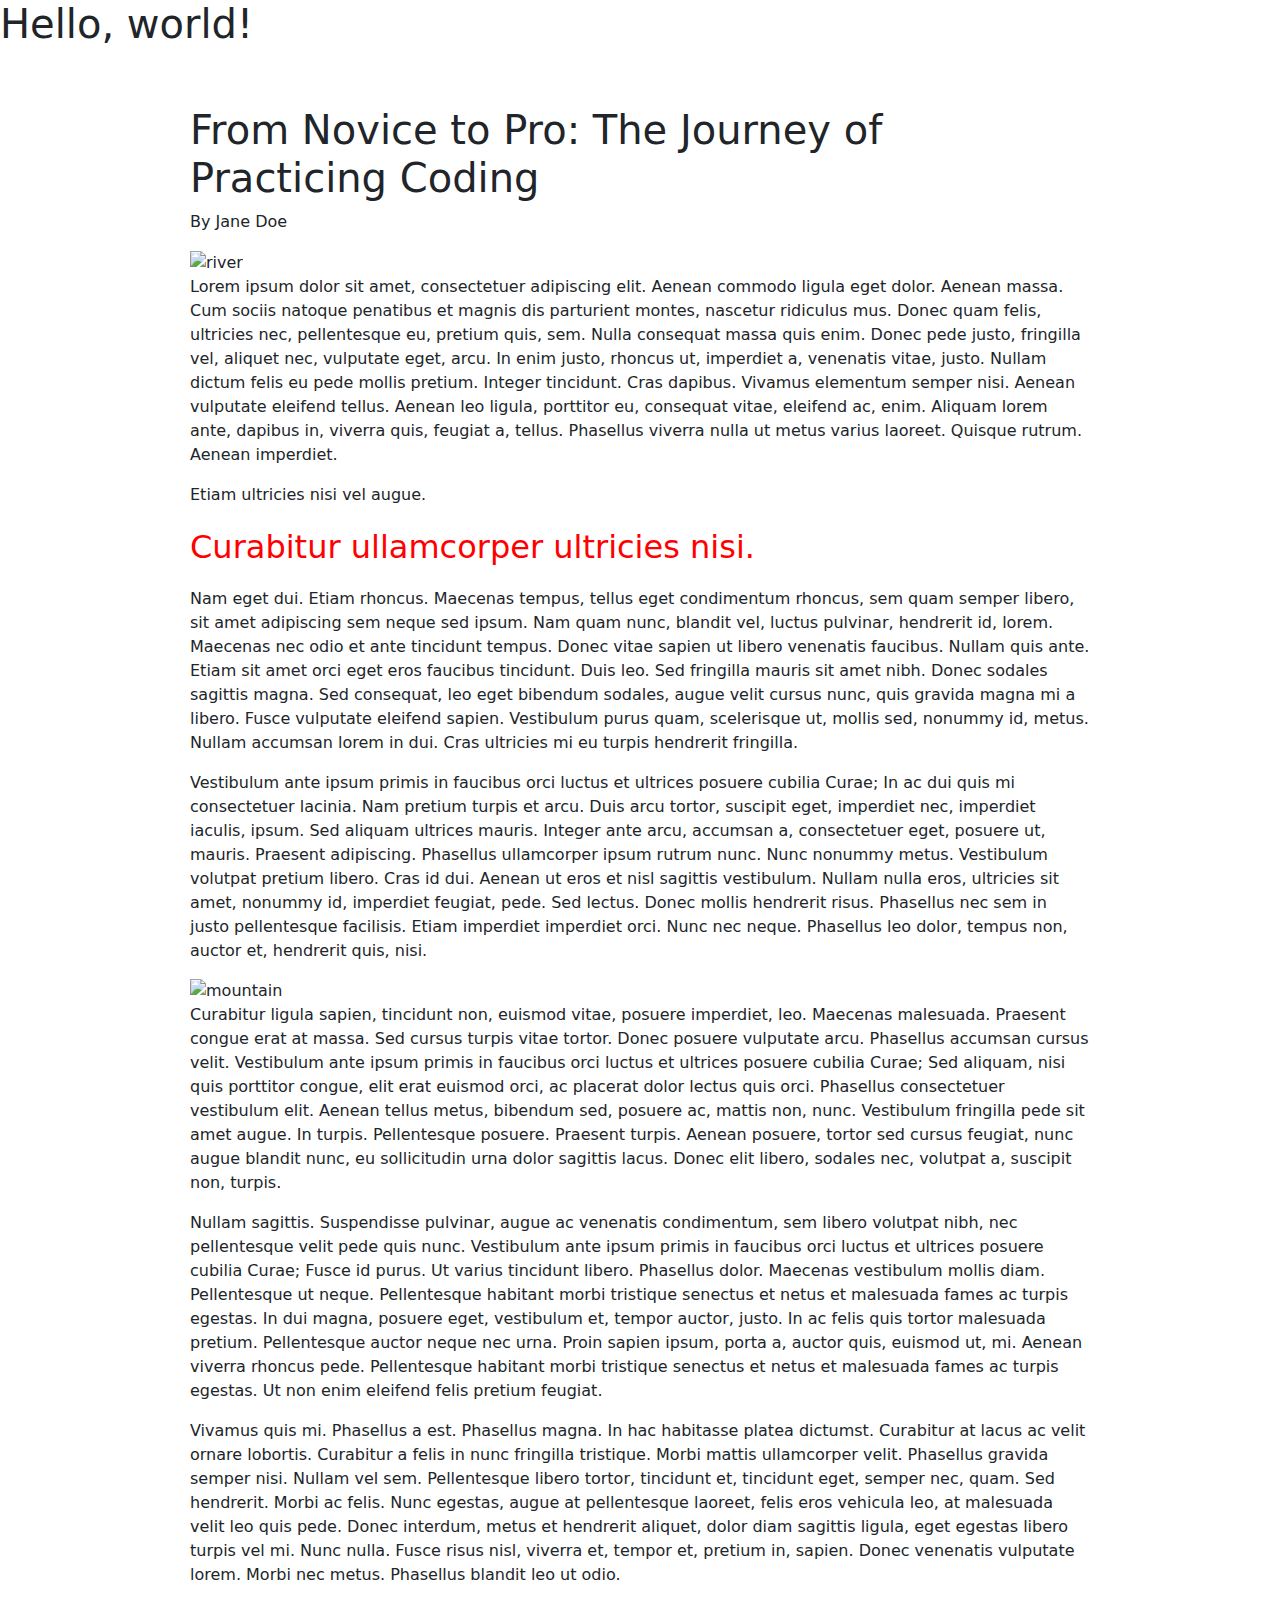
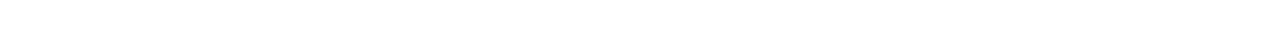
==== bootstrap-practice/index.html @ ab533476 "bootstrap summary" ====
<!doctype html>

<html lang="en">

<head>
    <link href="https://cdn.jsdelivr.net/npm/bootstrap@5.3.3/dist/css/bootstrap.min.css" rel="stylesheet" integrity="sha384-QWTKZyjpPEjISv5WaRU9OFeRpok6YctnYmDr5pNlyT2bRjXh0JMhjY6hW+ALEwIH" crossorigin="anonymous">
  <link rel="stylesheet" href="style.css">
    <meta charset="utf-8">
    <meta name="viewport" content="width=device-width, initial-scale=1">
    
  <title>Boostrap Practice Assignment</title>
    
  <!-- Bootstrap CSS -->
    <link href="https://cdn.jsdelivr.net/npm/bootstrap@5.3.3/dist/css/bootstrap.min.css" rel="stylesheet" integrity="sha384-QWTKZyjpPEjISv5WaRU9OFeRpok6YctnYmDr5pNlyT2bRjXh0JMhjY6hW+ALEwIH" crossorigin="anonymous">

  <!-- My external stylesheet -->
  <link href="style.css" rel="stylesheet" type="text/css">
  
  </head>

  <body>
    <h1>Hello, world!</h1>
      <div class="container">
        <div class="row">
          <div class="col-*-*">
            <h1> From Novice to Pro: The Journey of Practicing Coding</h1>
          <p>By Jane Doe</p>
            <img src="https://hkim140.github.io/652-interactive-design-development/bootstrap-practice/water-trees.jpg" alt="river" width="100%">
          <p>Lorem ipsum dolor sit amet, consectetuer adipiscing elit. Aenean commodo ligula eget dolor. Aenean massa. Cum sociis natoque penatibus et magnis dis parturient montes, nascetur ridiculus mus. Donec quam felis, ultricies nec, pellentesque eu, pretium quis, sem. Nulla consequat massa quis enim. Donec pede justo, fringilla vel, aliquet nec, vulputate eget, arcu. In enim justo, rhoncus ut, imperdiet a, venenatis vitae, justo. Nullam dictum felis eu pede mollis pretium. Integer tincidunt. Cras dapibus. Vivamus elementum semper nisi. Aenean vulputate eleifend tellus. Aenean leo ligula, porttitor eu, consequat vitae, eleifend ac, enim. Aliquam lorem ante, dapibus in, viverra quis, feugiat a, tellus. Phasellus viverra nulla ut metus varius laoreet. Quisque rutrum. Aenean imperdiet.</p>
         <p>Etiam ultricies nisi vel augue. <blockquote>Curabitur ullamcorper ultricies nisi.</blockquote> Nam eget dui. Etiam rhoncus. Maecenas tempus, tellus eget condimentum rhoncus, sem quam semper libero, sit amet adipiscing sem neque sed ipsum. Nam quam nunc, blandit vel, luctus pulvinar, hendrerit id, lorem. Maecenas nec odio et ante tincidunt tempus. Donec vitae sapien ut libero venenatis faucibus. Nullam quis ante. Etiam sit amet orci eget eros faucibus tincidunt. Duis leo. Sed fringilla mauris sit amet nibh. Donec sodales sagittis magna. Sed consequat, leo eget bibendum sodales, augue velit cursus nunc, quis gravida magna mi a libero. Fusce vulputate eleifend sapien. Vestibulum purus quam, scelerisque ut, mollis sed, nonummy id, metus. Nullam accumsan lorem in dui. Cras ultricies mi eu turpis hendrerit fringilla.</p> 
          <p>Vestibulum ante ipsum primis in faucibus orci luctus et ultrices posuere cubilia Curae; In ac dui quis mi consectetuer lacinia. Nam pretium turpis et arcu. Duis arcu tortor, suscipit eget, imperdiet nec, imperdiet iaculis, ipsum. Sed aliquam ultrices mauris. Integer ante arcu, accumsan a, consectetuer eget, posuere ut, mauris. Praesent adipiscing. Phasellus ullamcorper ipsum rutrum nunc. Nunc nonummy metus. Vestibulum volutpat pretium libero. Cras id dui. Aenean ut eros et nisl sagittis vestibulum. Nullam nulla eros, ultricies sit amet, nonummy id, imperdiet feugiat, pede. Sed lectus. Donec mollis hendrerit risus. Phasellus nec sem in justo pellentesque facilisis. Etiam imperdiet imperdiet orci. Nunc nec neque. Phasellus leo dolor, tempus non, auctor et, hendrerit quis, nisi.</p>
            <img src="https://hkim140.github.io/652-interactive-design-development/bootstrap-practice/mountain-scenery.jpg" alt="mountain" width="100%"> 
          <p>Curabitur ligula sapien, tincidunt non, euismod vitae, posuere imperdiet, leo. Maecenas malesuada. Praesent congue erat at massa. Sed cursus turpis vitae tortor. Donec posuere vulputate arcu. Phasellus accumsan cursus velit. Vestibulum ante ipsum primis in faucibus orci luctus et ultrices posuere cubilia Curae; Sed aliquam, nisi quis porttitor congue, elit erat euismod orci, ac placerat dolor lectus quis orci. Phasellus consectetuer vestibulum elit. Aenean tellus metus, bibendum sed, posuere ac, mattis non, nunc. Vestibulum fringilla pede sit amet augue. In turpis. Pellentesque posuere. Praesent turpis. Aenean posuere, tortor sed cursus feugiat, nunc augue blandit nunc, eu sollicitudin urna dolor sagittis lacus. Donec elit libero, sodales nec, volutpat a, suscipit non, turpis.</p>
            
    <p>Nullam sagittis. Suspendisse pulvinar, augue ac venenatis condimentum, sem libero volutpat nibh, nec pellentesque velit pede quis nunc. Vestibulum ante ipsum primis in faucibus orci luctus et ultrices posuere cubilia Curae; Fusce id purus. Ut varius tincidunt libero. Phasellus dolor. Maecenas vestibulum mollis diam. Pellentesque ut neque. Pellentesque habitant morbi tristique senectus et netus et malesuada fames ac turpis egestas. In dui magna, posuere eget, vestibulum et, tempor auctor, justo. In ac felis quis tortor malesuada pretium. Pellentesque auctor neque nec urna. Proin sapien ipsum, porta a, auctor quis, euismod ut, mi. Aenean viverra rhoncus pede. Pellentesque habitant morbi tristique senectus et netus et malesuada fames ac turpis egestas. Ut non enim eleifend felis pretium feugiat.</p>      
      <p>Vivamus quis mi. Phasellus a est. Phasellus magna. In hac habitasse platea dictumst. Curabitur at lacus ac velit ornare lobortis. Curabitur a felis in nunc fringilla tristique. Morbi mattis ullamcorper velit. Phasellus gravida semper nisi. Nullam vel sem. Pellentesque libero tortor, tincidunt et, tincidunt eget, semper nec, quam. Sed hendrerit. Morbi ac felis. Nunc egestas, augue at pellentesque laoreet, felis eros vehicula leo, at malesuada velit leo quis pede. Donec interdum, metus et hendrerit aliquet, dolor diam sagittis ligula, eget egestas libero turpis vel mi. Nunc nulla. Fusce risus nisl, viverra et, tempor et, pretium in, sapien. Donec venenatis vulputate lorem. Morbi nec metus. Phasellus blandit leo ut odio.</p>    
          
          
          
          </div>
        </div>
        
    </div>
      <!-- Bootstrap JavaScript -->
    <script src="https://cdn.jsdelivr.net/npm/bootstrap@5.3.3/dist/js/bootstrap.bundle.min.js" integrity="sha384-YvpcrYf0tY3lHB60NNkmXc5s9fDVZLESaAA55NDzOxhy9GkcIdslK1eN7N6jIeHz" crossorigin="anonymous"></script>
  <script src="https://cdn.jsdelivr.net/npm/bootstrap@5.3.3/dist/js/bootstrap.bundle.min.js" integrity="sha384-YvpcrYf0tY3lHB60NNkmXc5s9fDVZLESaAA55NDzOxhy9GkcIdslK1eN7N6jIeHz" crossorigin="anonymous"></script>
  </body>

</html>
---- bootstrap-practice/style.css ----
.container{
    max-width: 900px;
    margin: 0 auto;
    padding: 50px 0;
}
blockquote{
    color: red;
    font-size: 200%;
}
---- bootstrap-practice/style.css ----
.container{
    max-width: 900px;
    margin: 0 auto;
    padding: 50px 0;
}
blockquote{
    color: red;
    font-size: 200%;
}
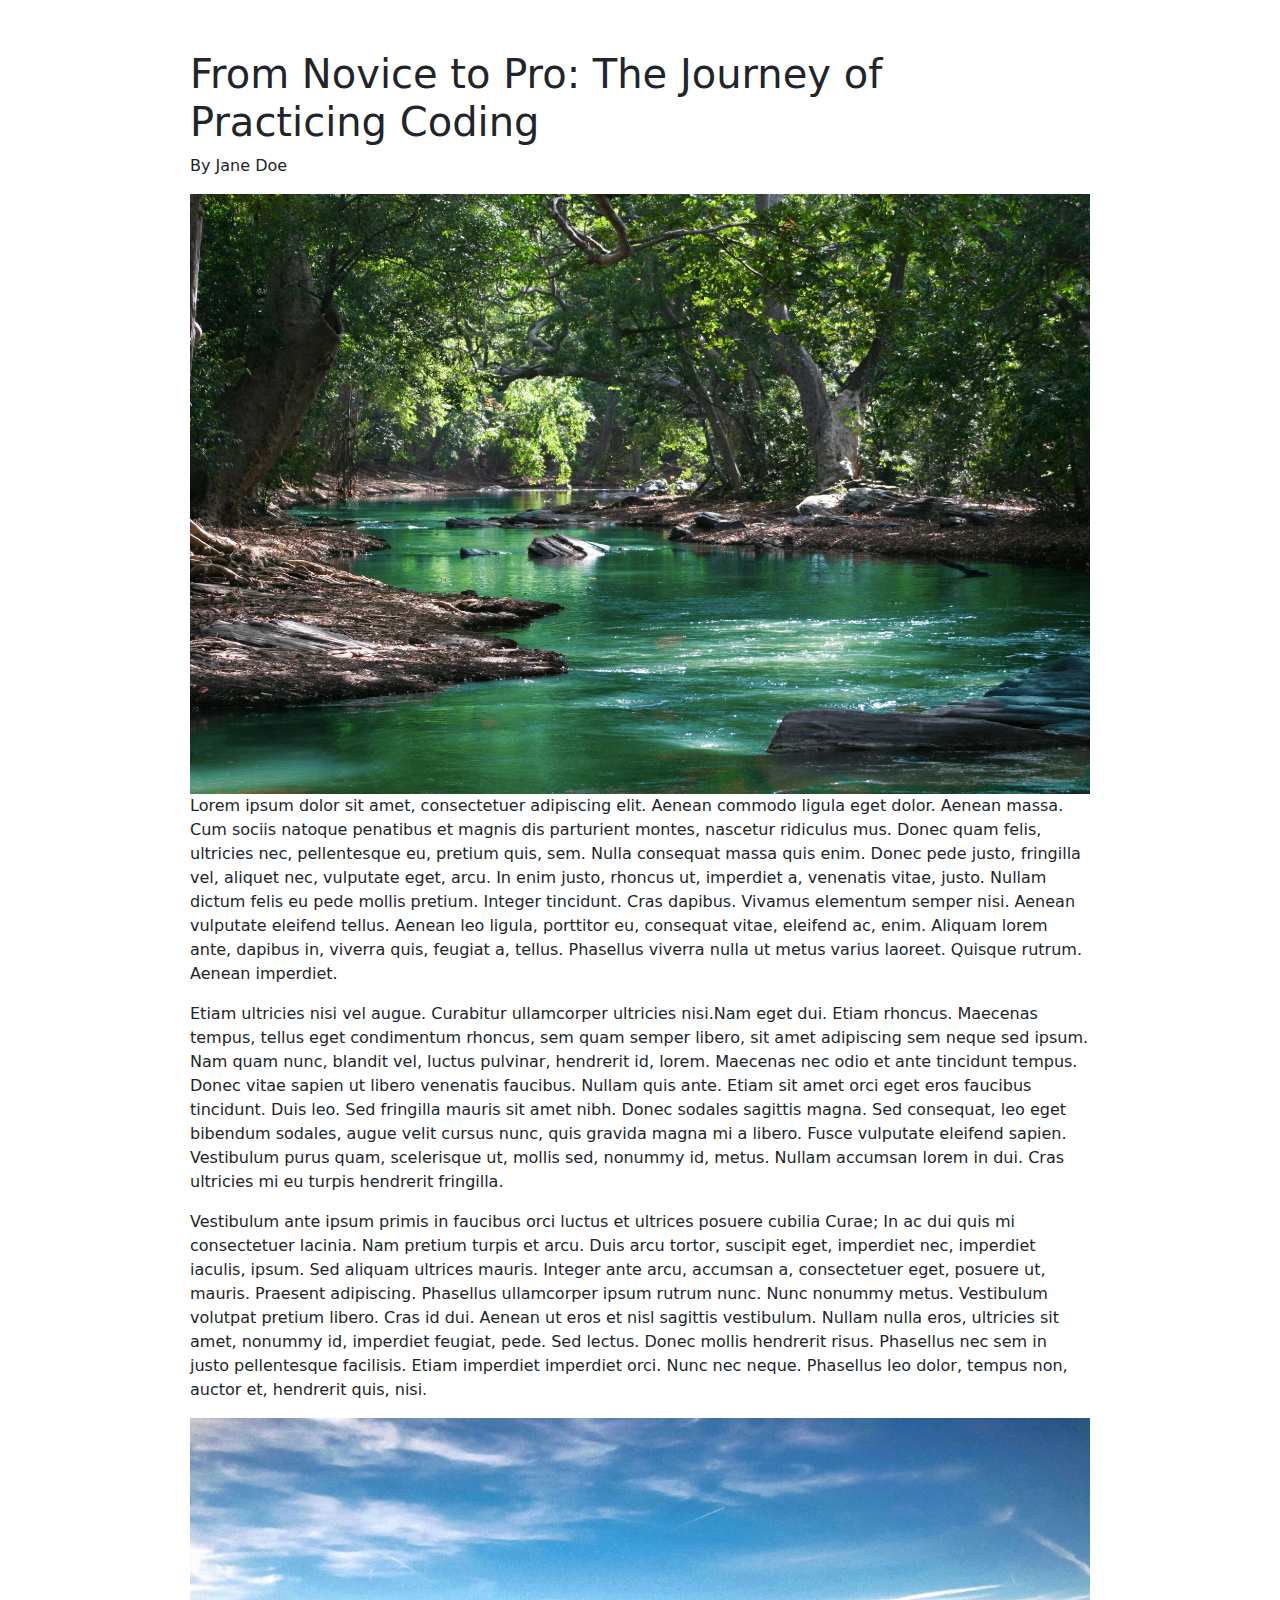
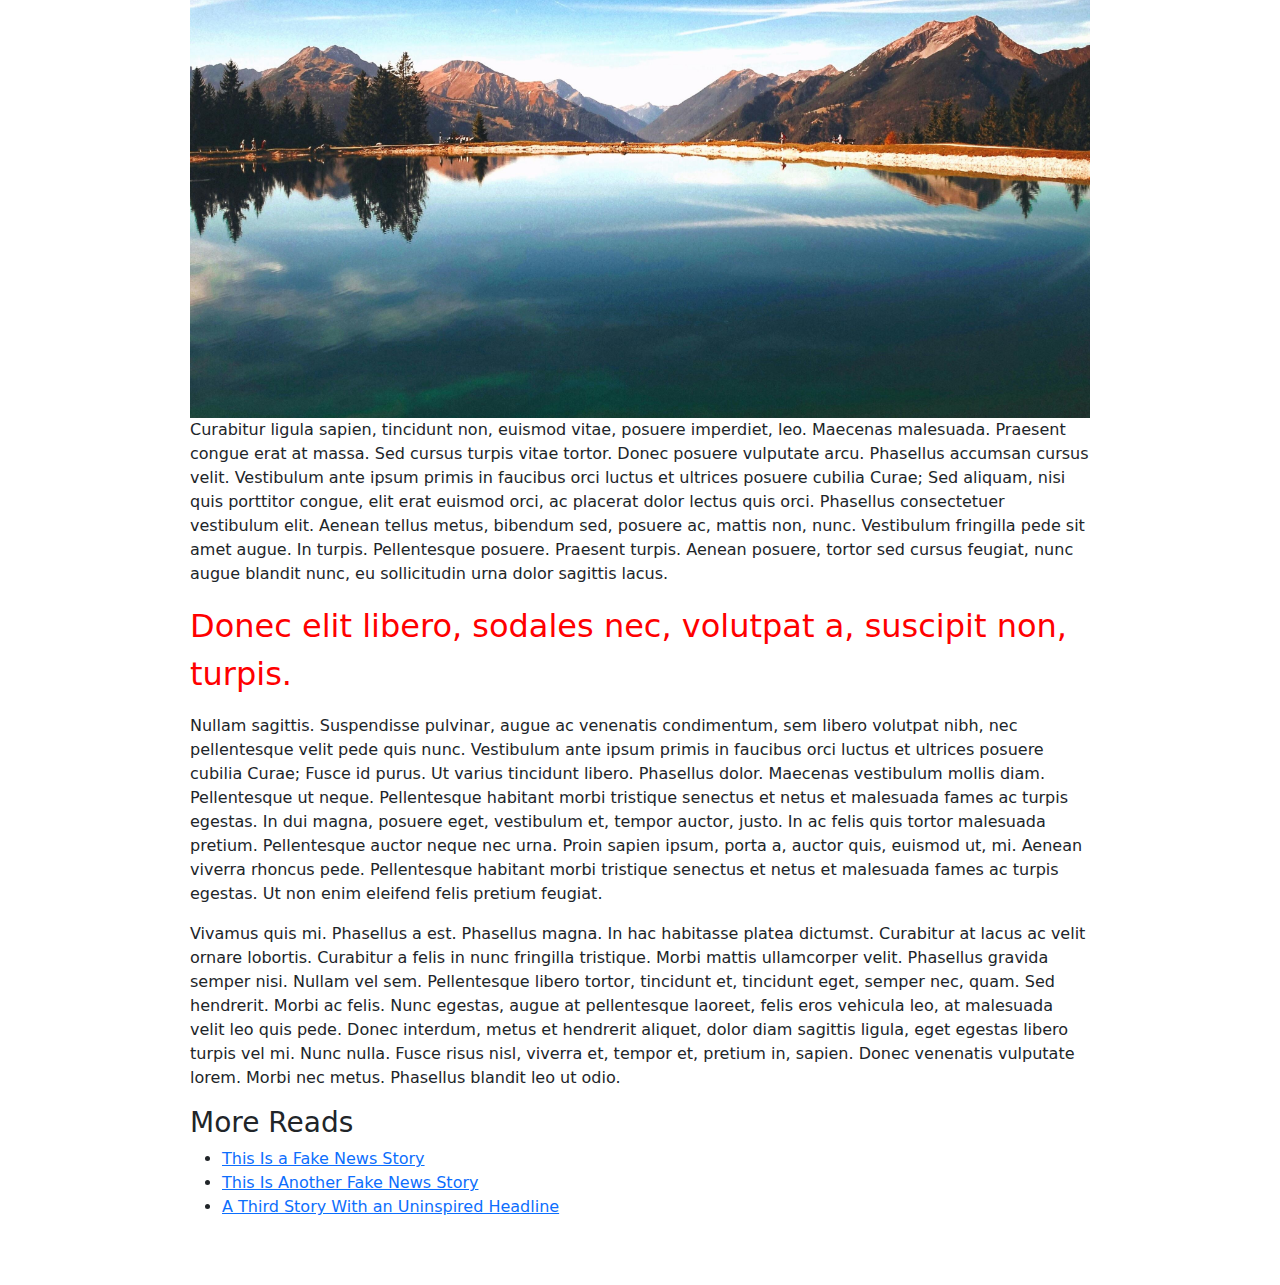
==== commit 6b5ac2b5: "updated html" ====
--- a/bootstrap-practice/index.html
+++ b/bootstrap-practice/index.html
@@ -19,23 +19,29 @@
   </head>
 
   <body>
-    <h1>Hello, world!</h1>
+    
       <div class="container">
         <div class="row">
           <div class="col-*-*">
             <h1> From Novice to Pro: The Journey of Practicing Coding</h1>
           <p>By Jane Doe</p>
-            <img src="https://hkim140.github.io/652-interactive-design-development/bootstrap-practice/water-trees.jpg" alt="river" width="100%">
+            <img src="water-trees.jpg" alt="river" width="100%">
           <p>Lorem ipsum dolor sit amet, consectetuer adipiscing elit. Aenean commodo ligula eget dolor. Aenean massa. Cum sociis natoque penatibus et magnis dis parturient montes, nascetur ridiculus mus. Donec quam felis, ultricies nec, pellentesque eu, pretium quis, sem. Nulla consequat massa quis enim. Donec pede justo, fringilla vel, aliquet nec, vulputate eget, arcu. In enim justo, rhoncus ut, imperdiet a, venenatis vitae, justo. Nullam dictum felis eu pede mollis pretium. Integer tincidunt. Cras dapibus. Vivamus elementum semper nisi. Aenean vulputate eleifend tellus. Aenean leo ligula, porttitor eu, consequat vitae, eleifend ac, enim. Aliquam lorem ante, dapibus in, viverra quis, feugiat a, tellus. Phasellus viverra nulla ut metus varius laoreet. Quisque rutrum. Aenean imperdiet.</p>
-         <p>Etiam ultricies nisi vel augue. <blockquote>Curabitur ullamcorper ultricies nisi.</blockquote> Nam eget dui. Etiam rhoncus. Maecenas tempus, tellus eget condimentum rhoncus, sem quam semper libero, sit amet adipiscing sem neque sed ipsum. Nam quam nunc, blandit vel, luctus pulvinar, hendrerit id, lorem. Maecenas nec odio et ante tincidunt tempus. Donec vitae sapien ut libero venenatis faucibus. Nullam quis ante. Etiam sit amet orci eget eros faucibus tincidunt. Duis leo. Sed fringilla mauris sit amet nibh. Donec sodales sagittis magna. Sed consequat, leo eget bibendum sodales, augue velit cursus nunc, quis gravida magna mi a libero. Fusce vulputate eleifend sapien. Vestibulum purus quam, scelerisque ut, mollis sed, nonummy id, metus. Nullam accumsan lorem in dui. Cras ultricies mi eu turpis hendrerit fringilla.</p> 
+         <p>Etiam ultricies nisi vel augue. Curabitur ullamcorper ultricies nisi.Nam eget dui. Etiam rhoncus. Maecenas tempus, tellus eget condimentum rhoncus, sem quam semper libero, sit amet adipiscing sem neque sed ipsum. Nam quam nunc, blandit vel, luctus pulvinar, hendrerit id, lorem. Maecenas nec odio et ante tincidunt tempus. Donec vitae sapien ut libero venenatis faucibus. Nullam quis ante. Etiam sit amet orci eget eros faucibus tincidunt. Duis leo. Sed fringilla mauris sit amet nibh. Donec sodales sagittis magna. Sed consequat, leo eget bibendum sodales, augue velit cursus nunc, quis gravida magna mi a libero. Fusce vulputate eleifend sapien. Vestibulum purus quam, scelerisque ut, mollis sed, nonummy id, metus. Nullam accumsan lorem in dui. Cras ultricies mi eu turpis hendrerit fringilla. </p> 
           <p>Vestibulum ante ipsum primis in faucibus orci luctus et ultrices posuere cubilia Curae; In ac dui quis mi consectetuer lacinia. Nam pretium turpis et arcu. Duis arcu tortor, suscipit eget, imperdiet nec, imperdiet iaculis, ipsum. Sed aliquam ultrices mauris. Integer ante arcu, accumsan a, consectetuer eget, posuere ut, mauris. Praesent adipiscing. Phasellus ullamcorper ipsum rutrum nunc. Nunc nonummy metus. Vestibulum volutpat pretium libero. Cras id dui. Aenean ut eros et nisl sagittis vestibulum. Nullam nulla eros, ultricies sit amet, nonummy id, imperdiet feugiat, pede. Sed lectus. Donec mollis hendrerit risus. Phasellus nec sem in justo pellentesque facilisis. Etiam imperdiet imperdiet orci. Nunc nec neque. Phasellus leo dolor, tempus non, auctor et, hendrerit quis, nisi.</p>
-            <img src="https://hkim140.github.io/652-interactive-design-development/bootstrap-practice/mountain-scenery.jpg" alt="mountain" width="100%"> 
-          <p>Curabitur ligula sapien, tincidunt non, euismod vitae, posuere imperdiet, leo. Maecenas malesuada. Praesent congue erat at massa. Sed cursus turpis vitae tortor. Donec posuere vulputate arcu. Phasellus accumsan cursus velit. Vestibulum ante ipsum primis in faucibus orci luctus et ultrices posuere cubilia Curae; Sed aliquam, nisi quis porttitor congue, elit erat euismod orci, ac placerat dolor lectus quis orci. Phasellus consectetuer vestibulum elit. Aenean tellus metus, bibendum sed, posuere ac, mattis non, nunc. Vestibulum fringilla pede sit amet augue. In turpis. Pellentesque posuere. Praesent turpis. Aenean posuere, tortor sed cursus feugiat, nunc augue blandit nunc, eu sollicitudin urna dolor sagittis lacus. Donec elit libero, sodales nec, volutpat a, suscipit non, turpis.</p>
+            <img src="mountain-scenery.jpg" alt="mountain" width="100%"> 
+          <p>Curabitur ligula sapien, tincidunt non, euismod vitae, posuere imperdiet, leo. Maecenas malesuada. Praesent congue erat at massa. Sed cursus turpis vitae tortor. Donec posuere vulputate arcu. Phasellus accumsan cursus velit. Vestibulum ante ipsum primis in faucibus orci luctus et ultrices posuere cubilia Curae; Sed aliquam, nisi quis porttitor congue, elit erat euismod orci, ac placerat dolor lectus quis orci. Phasellus consectetuer vestibulum elit. Aenean tellus metus, bibendum sed, posuere ac, mattis non, nunc. Vestibulum fringilla pede sit amet augue. In turpis. Pellentesque posuere. Praesent turpis. Aenean posuere, tortor sed cursus feugiat, nunc augue blandit nunc, eu sollicitudin urna dolor sagittis lacus. </p> <blockquote> Donec elit libero, sodales nec, volutpat a, suscipit non, turpis.</blockquote>
             
     <p>Nullam sagittis. Suspendisse pulvinar, augue ac venenatis condimentum, sem libero volutpat nibh, nec pellentesque velit pede quis nunc. Vestibulum ante ipsum primis in faucibus orci luctus et ultrices posuere cubilia Curae; Fusce id purus. Ut varius tincidunt libero. Phasellus dolor. Maecenas vestibulum mollis diam. Pellentesque ut neque. Pellentesque habitant morbi tristique senectus et netus et malesuada fames ac turpis egestas. In dui magna, posuere eget, vestibulum et, tempor auctor, justo. In ac felis quis tortor malesuada pretium. Pellentesque auctor neque nec urna. Proin sapien ipsum, porta a, auctor quis, euismod ut, mi. Aenean viverra rhoncus pede. Pellentesque habitant morbi tristique senectus et netus et malesuada fames ac turpis egestas. Ut non enim eleifend felis pretium feugiat.</p>      
       <p>Vivamus quis mi. Phasellus a est. Phasellus magna. In hac habitasse platea dictumst. Curabitur at lacus ac velit ornare lobortis. Curabitur a felis in nunc fringilla tristique. Morbi mattis ullamcorper velit. Phasellus gravida semper nisi. Nullam vel sem. Pellentesque libero tortor, tincidunt et, tincidunt eget, semper nec, quam. Sed hendrerit. Morbi ac felis. Nunc egestas, augue at pellentesque laoreet, felis eros vehicula leo, at malesuada velit leo quis pede. Donec interdum, metus et hendrerit aliquet, dolor diam sagittis ligula, eget egestas libero turpis vel mi. Nunc nulla. Fusce risus nisl, viverra et, tempor et, pretium in, sapien. Donec venenatis vulputate lorem. Morbi nec metus. Phasellus blandit leo ut odio.</p>    
           
-          
+          <h3>More Reads</h3>
+            <ul>
+              <li><a href="https://umd.edu/">This Is a Fake News Story</a></li>
+              <li><a href="https://terp.umd.edu/">This Is Another Fake News Story</a></li>
+              <li><a href="https://provost.umd.edu/calendar">A Third Story With an Uninspired Headline</a></li>
+            
+            </ul>
           
           </div>
         </div>
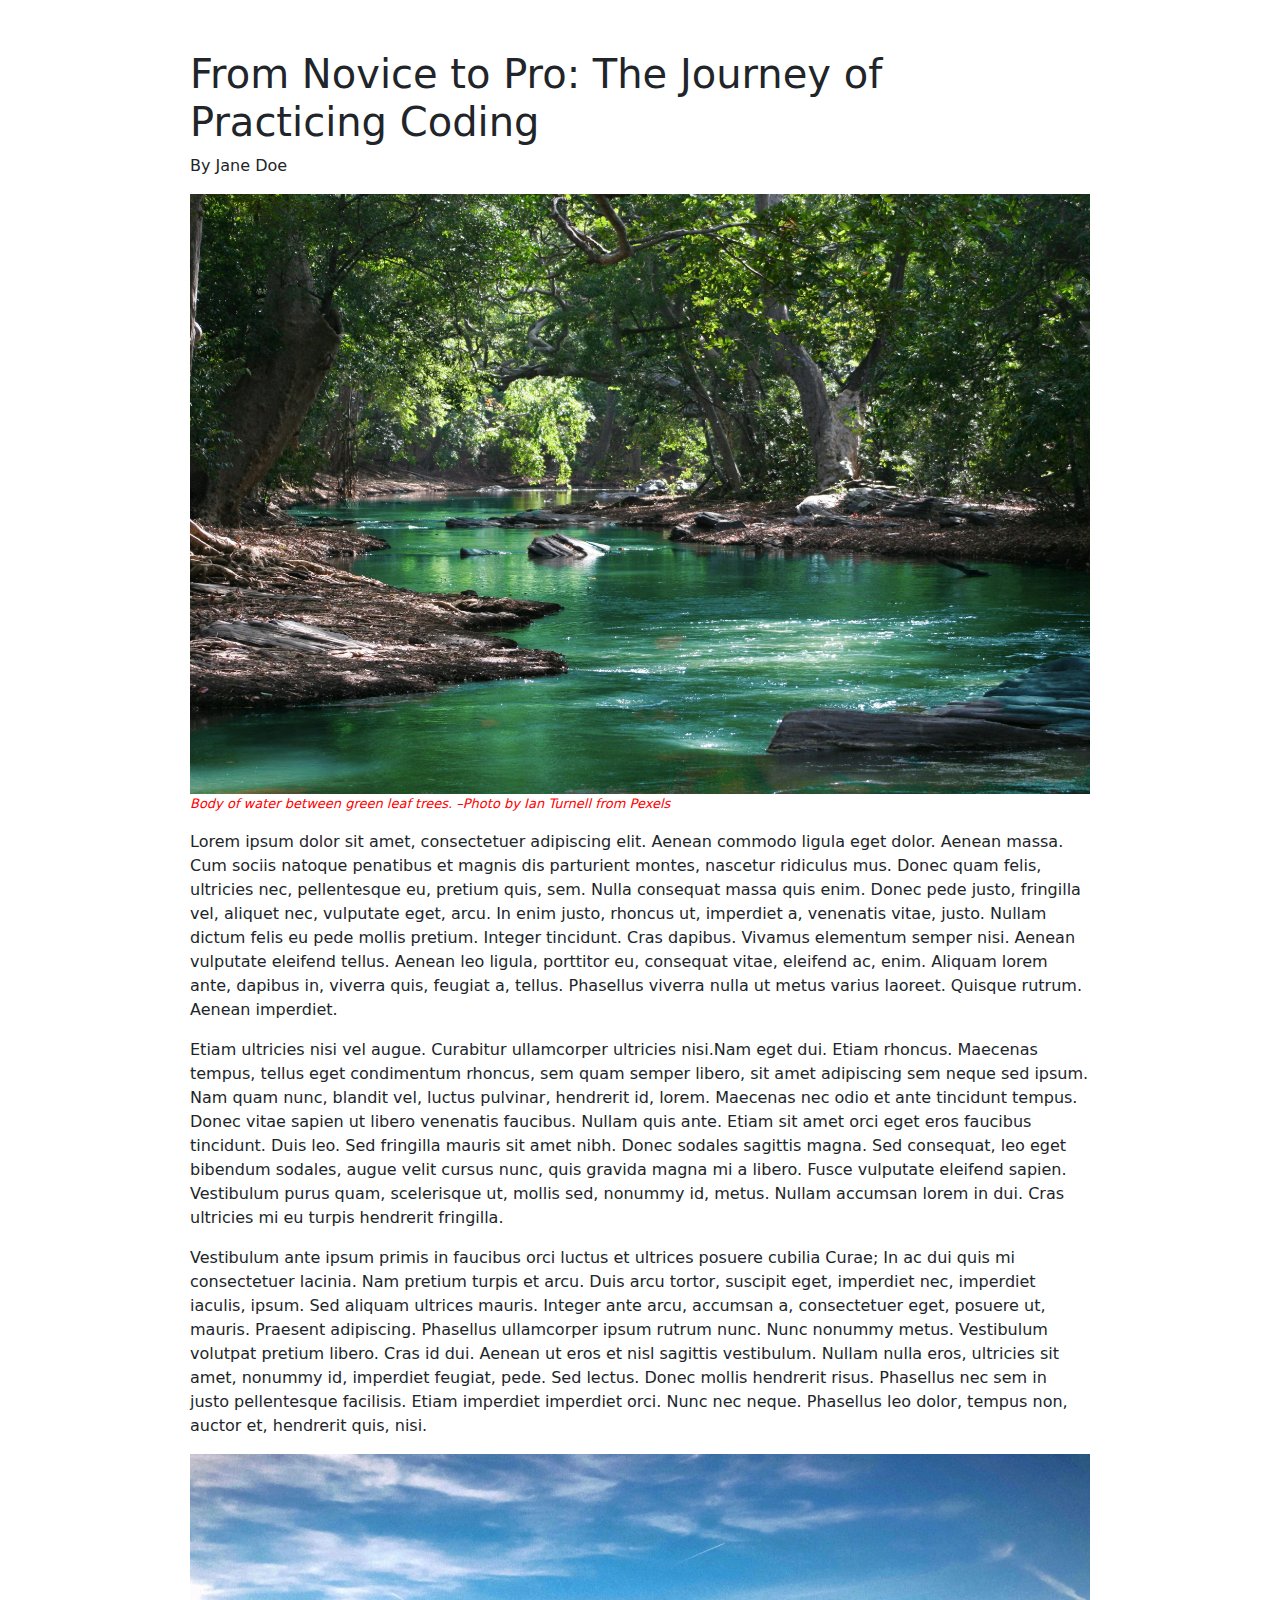
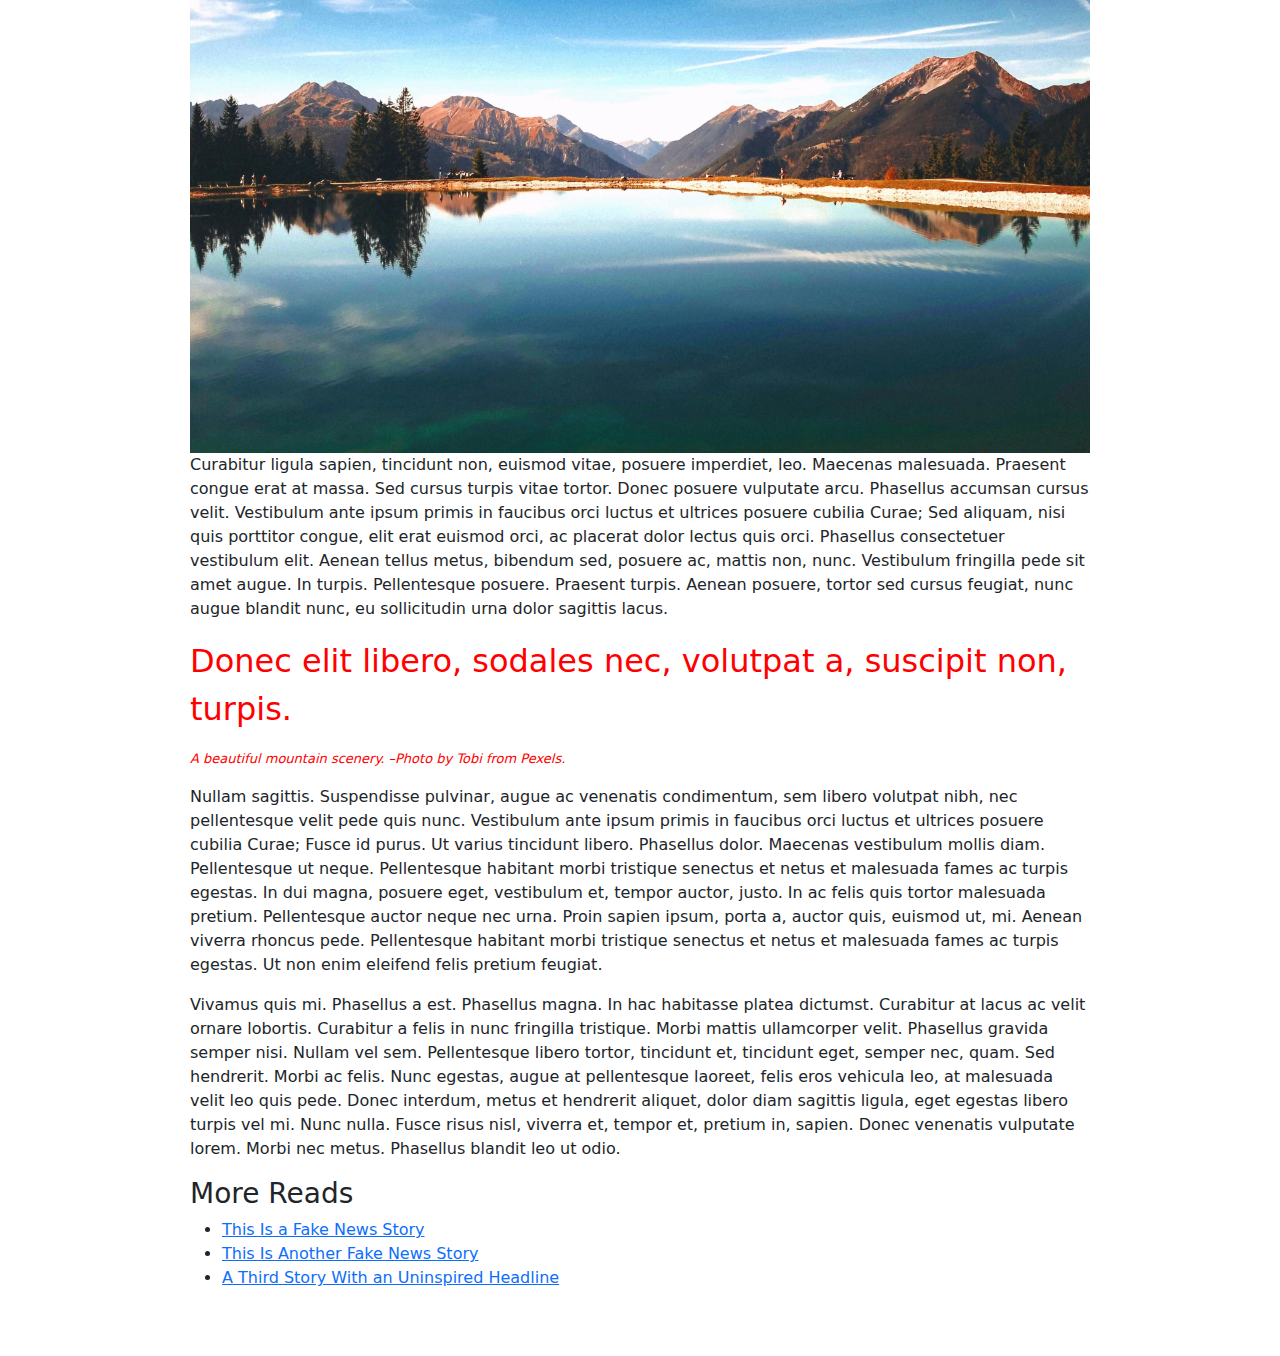
==== commit 48adcc5c: "added details" ====
--- a/bootstrap-practice/index.html
+++ b/bootstrap-practice/index.html
@@ -26,11 +26,13 @@
             <h1> From Novice to Pro: The Journey of Practicing Coding</h1>
           <p>By Jane Doe</p>
             <img src="water-trees.jpg" alt="river" width="100%">
+            <p class="caption">Body of water between green leaf trees. –Photo by Ian Turnell from Pexels</p>
           <p>Lorem ipsum dolor sit amet, consectetuer adipiscing elit. Aenean commodo ligula eget dolor. Aenean massa. Cum sociis natoque penatibus et magnis dis parturient montes, nascetur ridiculus mus. Donec quam felis, ultricies nec, pellentesque eu, pretium quis, sem. Nulla consequat massa quis enim. Donec pede justo, fringilla vel, aliquet nec, vulputate eget, arcu. In enim justo, rhoncus ut, imperdiet a, venenatis vitae, justo. Nullam dictum felis eu pede mollis pretium. Integer tincidunt. Cras dapibus. Vivamus elementum semper nisi. Aenean vulputate eleifend tellus. Aenean leo ligula, porttitor eu, consequat vitae, eleifend ac, enim. Aliquam lorem ante, dapibus in, viverra quis, feugiat a, tellus. Phasellus viverra nulla ut metus varius laoreet. Quisque rutrum. Aenean imperdiet.</p>
          <p>Etiam ultricies nisi vel augue. Curabitur ullamcorper ultricies nisi.Nam eget dui. Etiam rhoncus. Maecenas tempus, tellus eget condimentum rhoncus, sem quam semper libero, sit amet adipiscing sem neque sed ipsum. Nam quam nunc, blandit vel, luctus pulvinar, hendrerit id, lorem. Maecenas nec odio et ante tincidunt tempus. Donec vitae sapien ut libero venenatis faucibus. Nullam quis ante. Etiam sit amet orci eget eros faucibus tincidunt. Duis leo. Sed fringilla mauris sit amet nibh. Donec sodales sagittis magna. Sed consequat, leo eget bibendum sodales, augue velit cursus nunc, quis gravida magna mi a libero. Fusce vulputate eleifend sapien. Vestibulum purus quam, scelerisque ut, mollis sed, nonummy id, metus. Nullam accumsan lorem in dui. Cras ultricies mi eu turpis hendrerit fringilla. </p> 
           <p>Vestibulum ante ipsum primis in faucibus orci luctus et ultrices posuere cubilia Curae; In ac dui quis mi consectetuer lacinia. Nam pretium turpis et arcu. Duis arcu tortor, suscipit eget, imperdiet nec, imperdiet iaculis, ipsum. Sed aliquam ultrices mauris. Integer ante arcu, accumsan a, consectetuer eget, posuere ut, mauris. Praesent adipiscing. Phasellus ullamcorper ipsum rutrum nunc. Nunc nonummy metus. Vestibulum volutpat pretium libero. Cras id dui. Aenean ut eros et nisl sagittis vestibulum. Nullam nulla eros, ultricies sit amet, nonummy id, imperdiet feugiat, pede. Sed lectus. Donec mollis hendrerit risus. Phasellus nec sem in justo pellentesque facilisis. Etiam imperdiet imperdiet orci. Nunc nec neque. Phasellus leo dolor, tempus non, auctor et, hendrerit quis, nisi.</p>
             <img src="mountain-scenery.jpg" alt="mountain" width="100%"> 
           <p>Curabitur ligula sapien, tincidunt non, euismod vitae, posuere imperdiet, leo. Maecenas malesuada. Praesent congue erat at massa. Sed cursus turpis vitae tortor. Donec posuere vulputate arcu. Phasellus accumsan cursus velit. Vestibulum ante ipsum primis in faucibus orci luctus et ultrices posuere cubilia Curae; Sed aliquam, nisi quis porttitor congue, elit erat euismod orci, ac placerat dolor lectus quis orci. Phasellus consectetuer vestibulum elit. Aenean tellus metus, bibendum sed, posuere ac, mattis non, nunc. Vestibulum fringilla pede sit amet augue. In turpis. Pellentesque posuere. Praesent turpis. Aenean posuere, tortor sed cursus feugiat, nunc augue blandit nunc, eu sollicitudin urna dolor sagittis lacus. </p> <blockquote> Donec elit libero, sodales nec, volutpat a, suscipit non, turpis.</blockquote>
+            <p class="caption"> A beautiful mountain scenery. –Photo by Tobi from Pexels.</p>
             
     <p>Nullam sagittis. Suspendisse pulvinar, augue ac venenatis condimentum, sem libero volutpat nibh, nec pellentesque velit pede quis nunc. Vestibulum ante ipsum primis in faucibus orci luctus et ultrices posuere cubilia Curae; Fusce id purus. Ut varius tincidunt libero. Phasellus dolor. Maecenas vestibulum mollis diam. Pellentesque ut neque. Pellentesque habitant morbi tristique senectus et netus et malesuada fames ac turpis egestas. In dui magna, posuere eget, vestibulum et, tempor auctor, justo. In ac felis quis tortor malesuada pretium. Pellentesque auctor neque nec urna. Proin sapien ipsum, porta a, auctor quis, euismod ut, mi. Aenean viverra rhoncus pede. Pellentesque habitant morbi tristique senectus et netus et malesuada fames ac turpis egestas. Ut non enim eleifend felis pretium feugiat.</p>      
       <p>Vivamus quis mi. Phasellus a est. Phasellus magna. In hac habitasse platea dictumst. Curabitur at lacus ac velit ornare lobortis. Curabitur a felis in nunc fringilla tristique. Morbi mattis ullamcorper velit. Phasellus gravida semper nisi. Nullam vel sem. Pellentesque libero tortor, tincidunt et, tincidunt eget, semper nec, quam. Sed hendrerit. Morbi ac felis. Nunc egestas, augue at pellentesque laoreet, felis eros vehicula leo, at malesuada velit leo quis pede. Donec interdum, metus et hendrerit aliquet, dolor diam sagittis ligula, eget egestas libero turpis vel mi. Nunc nulla. Fusce risus nisl, viverra et, tempor et, pretium in, sapien. Donec venenatis vulputate lorem. Morbi nec metus. Phasellus blandit leo ut odio.</p>    
--- a/bootstrap-practice/style.css
+++ b/bootstrap-practice/style.css
@@ -7,3 +7,8 @@
     color: red;
     font-size: 200%;
 }
+.caption{
+    font-style: italic;
+    color: red;
+    font-size:small;
+}--- a/bootstrap-practice/style.css
+++ b/bootstrap-practice/style.css
@@ -7,3 +7,8 @@
     color: red;
     font-size: 200%;
 }
+.caption{
+    font-style: italic;
+    color: red;
+    font-size:small;
+}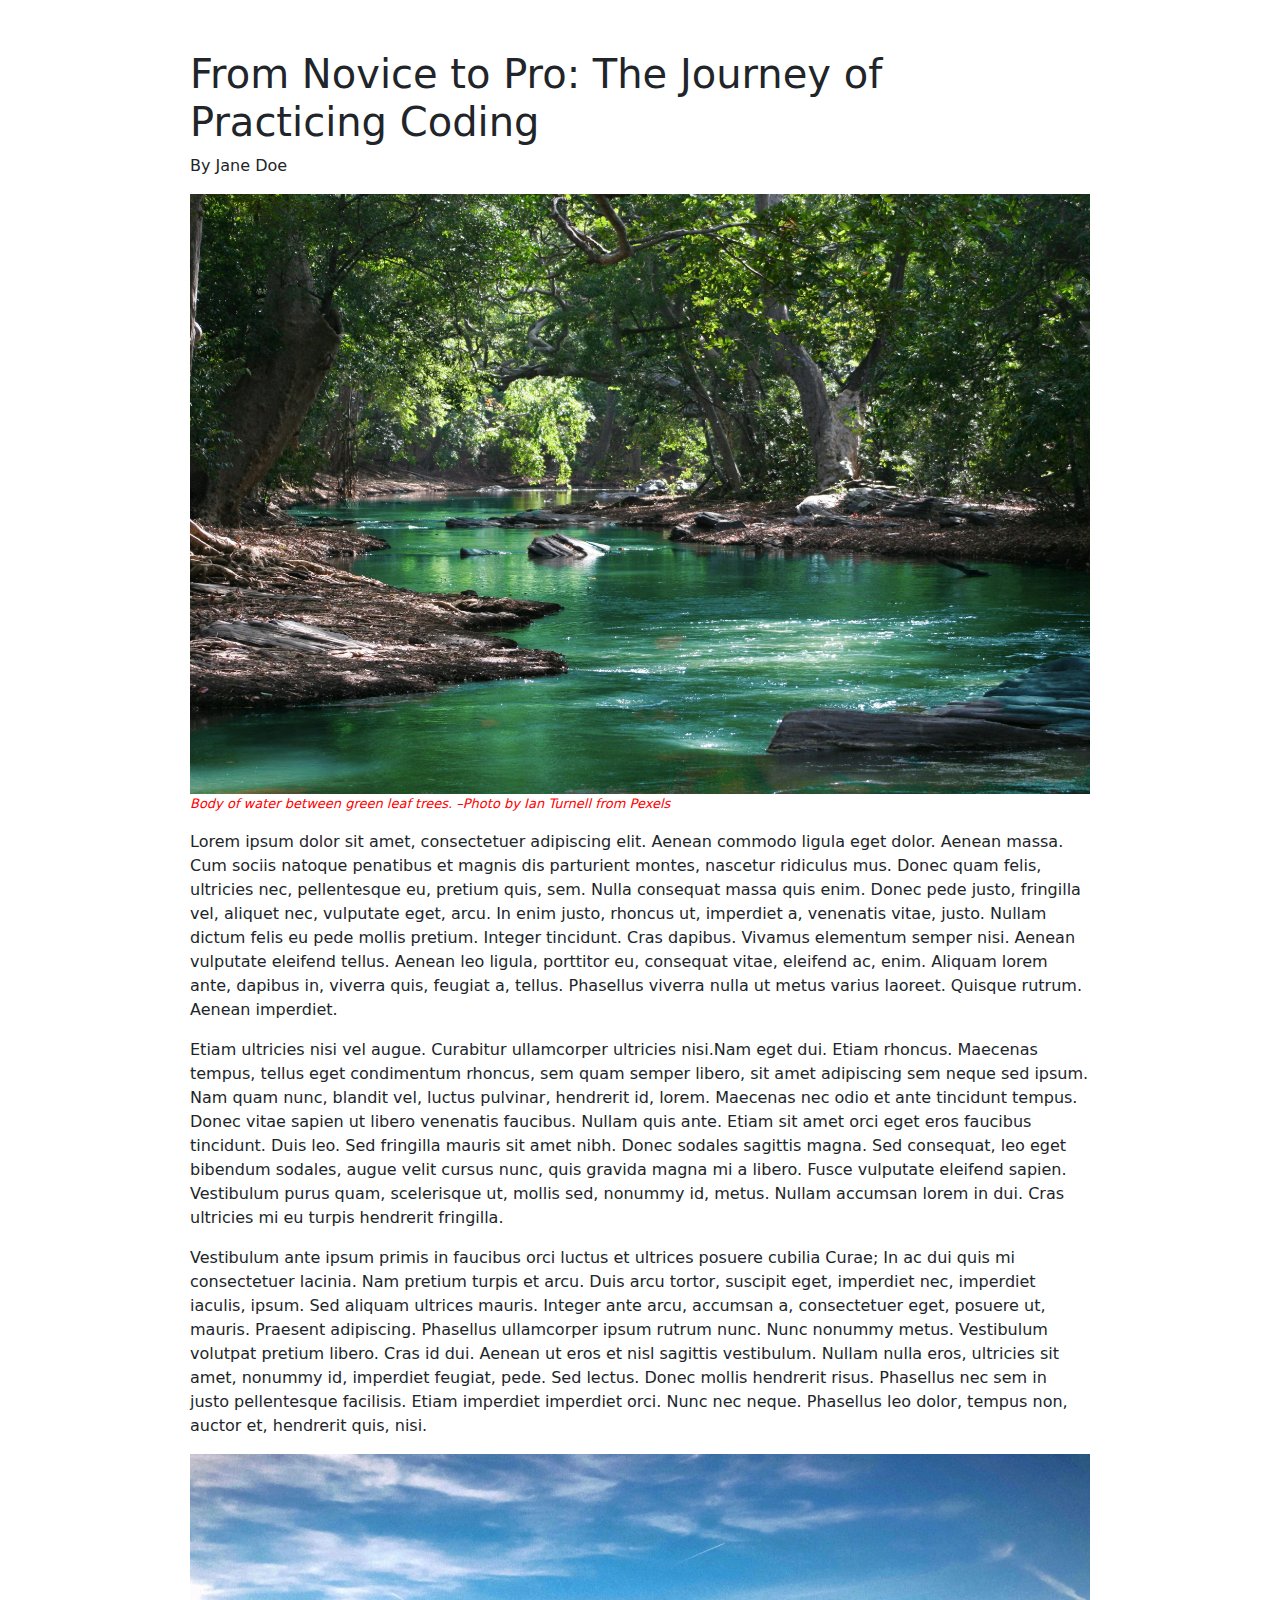
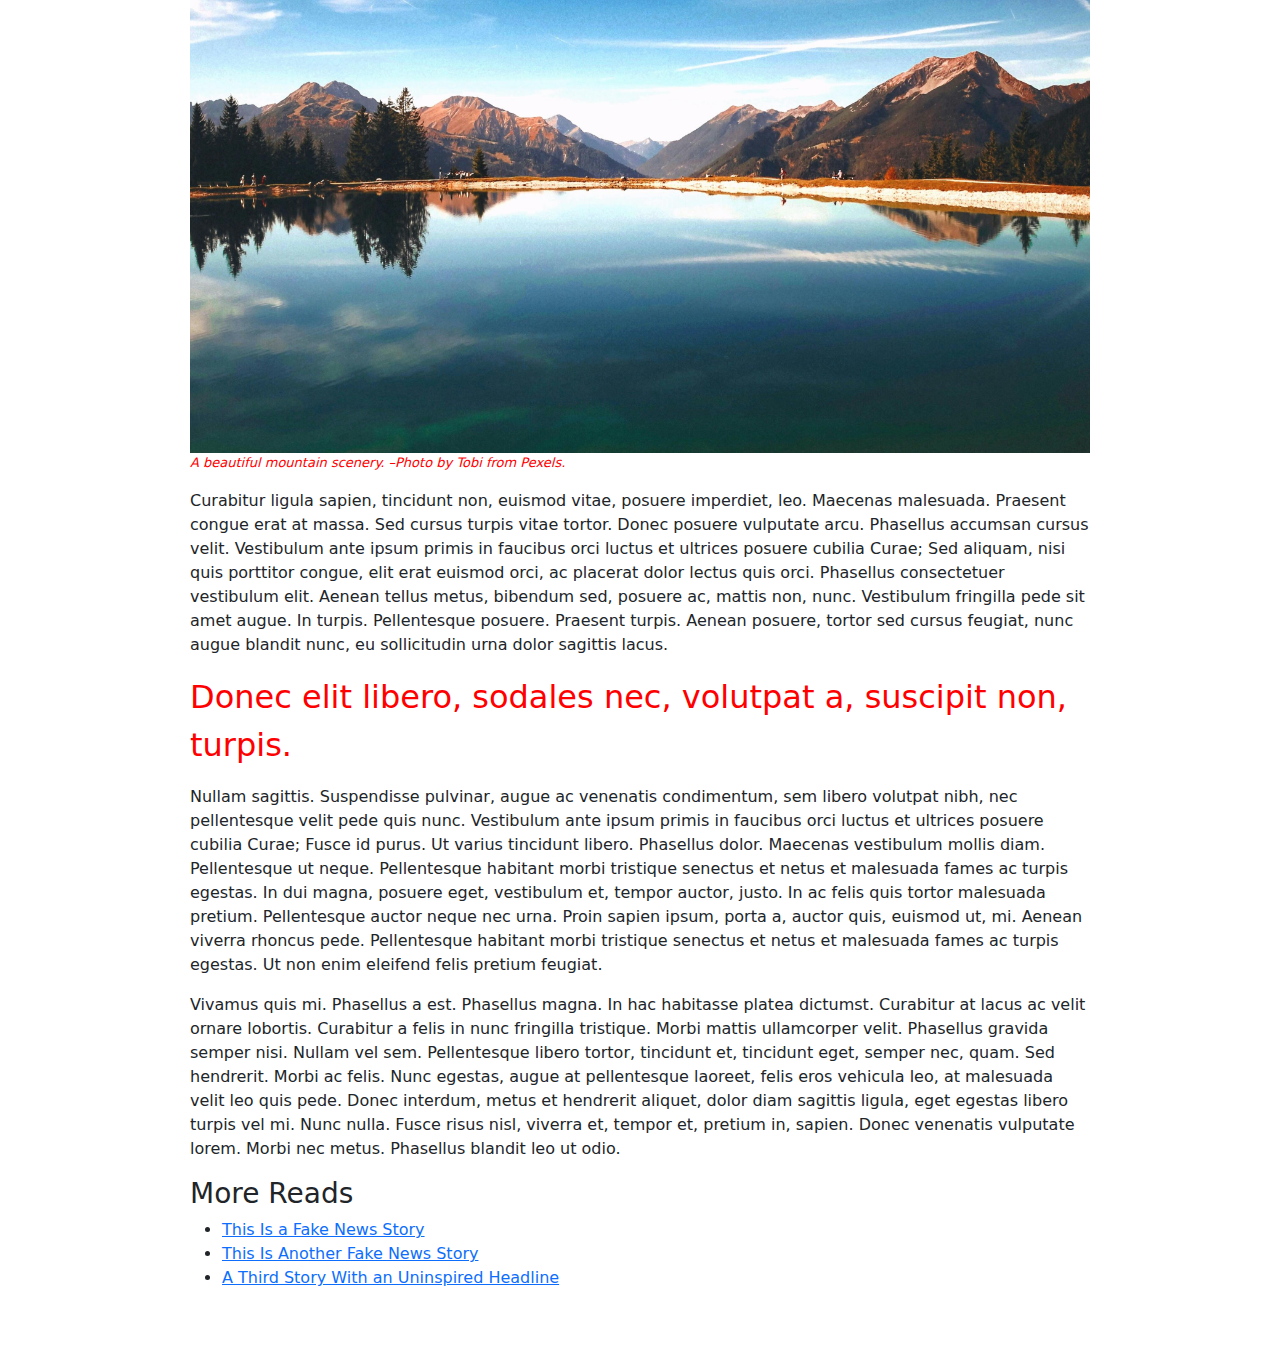
==== commit 6dc70df9: "added details" ====
--- a/bootstrap-practice/index.html
+++ b/bootstrap-practice/index.html
@@ -31,8 +31,9 @@
          <p>Etiam ultricies nisi vel augue. Curabitur ullamcorper ultricies nisi.Nam eget dui. Etiam rhoncus. Maecenas tempus, tellus eget condimentum rhoncus, sem quam semper libero, sit amet adipiscing sem neque sed ipsum. Nam quam nunc, blandit vel, luctus pulvinar, hendrerit id, lorem. Maecenas nec odio et ante tincidunt tempus. Donec vitae sapien ut libero venenatis faucibus. Nullam quis ante. Etiam sit amet orci eget eros faucibus tincidunt. Duis leo. Sed fringilla mauris sit amet nibh. Donec sodales sagittis magna. Sed consequat, leo eget bibendum sodales, augue velit cursus nunc, quis gravida magna mi a libero. Fusce vulputate eleifend sapien. Vestibulum purus quam, scelerisque ut, mollis sed, nonummy id, metus. Nullam accumsan lorem in dui. Cras ultricies mi eu turpis hendrerit fringilla. </p> 
           <p>Vestibulum ante ipsum primis in faucibus orci luctus et ultrices posuere cubilia Curae; In ac dui quis mi consectetuer lacinia. Nam pretium turpis et arcu. Duis arcu tortor, suscipit eget, imperdiet nec, imperdiet iaculis, ipsum. Sed aliquam ultrices mauris. Integer ante arcu, accumsan a, consectetuer eget, posuere ut, mauris. Praesent adipiscing. Phasellus ullamcorper ipsum rutrum nunc. Nunc nonummy metus. Vestibulum volutpat pretium libero. Cras id dui. Aenean ut eros et nisl sagittis vestibulum. Nullam nulla eros, ultricies sit amet, nonummy id, imperdiet feugiat, pede. Sed lectus. Donec mollis hendrerit risus. Phasellus nec sem in justo pellentesque facilisis. Etiam imperdiet imperdiet orci. Nunc nec neque. Phasellus leo dolor, tempus non, auctor et, hendrerit quis, nisi.</p>
             <img src="mountain-scenery.jpg" alt="mountain" width="100%"> 
+            <p class="caption"> A beautiful mountain scenery. –Photo by Tobi from Pexels.</p>
           <p>Curabitur ligula sapien, tincidunt non, euismod vitae, posuere imperdiet, leo. Maecenas malesuada. Praesent congue erat at massa. Sed cursus turpis vitae tortor. Donec posuere vulputate arcu. Phasellus accumsan cursus velit. Vestibulum ante ipsum primis in faucibus orci luctus et ultrices posuere cubilia Curae; Sed aliquam, nisi quis porttitor congue, elit erat euismod orci, ac placerat dolor lectus quis orci. Phasellus consectetuer vestibulum elit. Aenean tellus metus, bibendum sed, posuere ac, mattis non, nunc. Vestibulum fringilla pede sit amet augue. In turpis. Pellentesque posuere. Praesent turpis. Aenean posuere, tortor sed cursus feugiat, nunc augue blandit nunc, eu sollicitudin urna dolor sagittis lacus. </p> <blockquote> Donec elit libero, sodales nec, volutpat a, suscipit non, turpis.</blockquote>
-            <p class="caption"> A beautiful mountain scenery. –Photo by Tobi from Pexels.</p>
+            
             
     <p>Nullam sagittis. Suspendisse pulvinar, augue ac venenatis condimentum, sem libero volutpat nibh, nec pellentesque velit pede quis nunc. Vestibulum ante ipsum primis in faucibus orci luctus et ultrices posuere cubilia Curae; Fusce id purus. Ut varius tincidunt libero. Phasellus dolor. Maecenas vestibulum mollis diam. Pellentesque ut neque. Pellentesque habitant morbi tristique senectus et netus et malesuada fames ac turpis egestas. In dui magna, posuere eget, vestibulum et, tempor auctor, justo. In ac felis quis tortor malesuada pretium. Pellentesque auctor neque nec urna. Proin sapien ipsum, porta a, auctor quis, euismod ut, mi. Aenean viverra rhoncus pede. Pellentesque habitant morbi tristique senectus et netus et malesuada fames ac turpis egestas. Ut non enim eleifend felis pretium feugiat.</p>      
       <p>Vivamus quis mi. Phasellus a est. Phasellus magna. In hac habitasse platea dictumst. Curabitur at lacus ac velit ornare lobortis. Curabitur a felis in nunc fringilla tristique. Morbi mattis ullamcorper velit. Phasellus gravida semper nisi. Nullam vel sem. Pellentesque libero tortor, tincidunt et, tincidunt eget, semper nec, quam. Sed hendrerit. Morbi ac felis. Nunc egestas, augue at pellentesque laoreet, felis eros vehicula leo, at malesuada velit leo quis pede. Donec interdum, metus et hendrerit aliquet, dolor diam sagittis ligula, eget egestas libero turpis vel mi. Nunc nulla. Fusce risus nisl, viverra et, tempor et, pretium in, sapien. Donec venenatis vulputate lorem. Morbi nec metus. Phasellus blandit leo ut odio.</p>    
